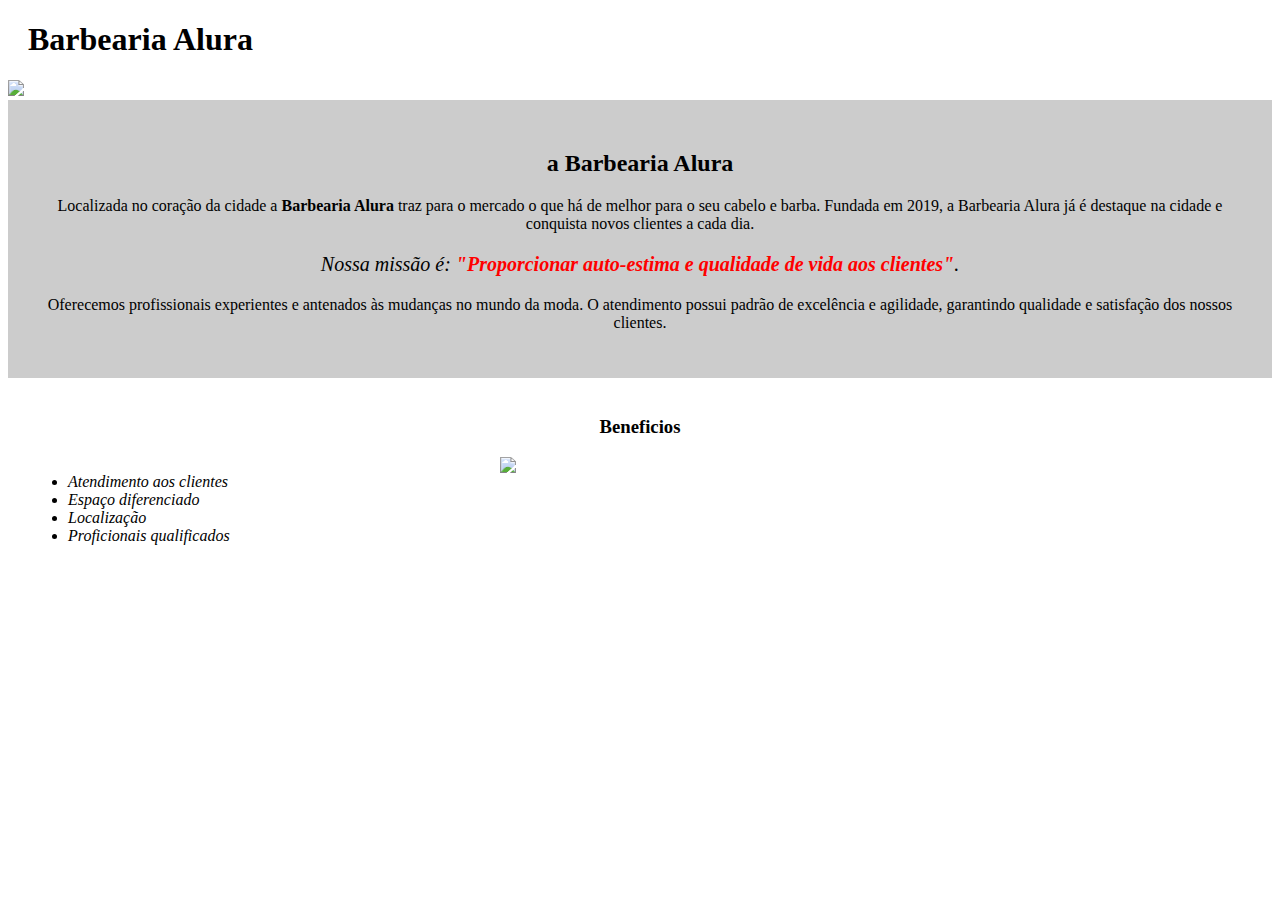
==== index.html @ 624bf6fe "first comit" ====
<!DOCTYPE html>
<html lang="pt-br" >
<head>
    <meta charset="UTF-8">
    <title>Barbearia Alura</title>
    <link rel="stylesheet" href="style.css">
   
</head>
<body>
  <header> 
    <h1 class="titulo-principal" >Barbearia Alura</h1>
  </header>          
<img id="banner" src="banner.jpg" >
<div class="principal" >
                    
    <h2 class="titulocentralizado" >a Barbearia Alura</h2>

    <P>Localizada no coração da cidade a <strong>Barbearia Alura</strong> traz para o mercado o que há de melhor para o seu cabelo e
    barba. Fundada em 2019, a Barbearia Alura já é destaque na cidade e conquista novos clientes a cada dia.</P>
                    
    <p id="missao" ><em>Nossa missão é: <strong>"Proporcionar auto-estima e qualidade de vida aos clientes"</strong>.</em></p>
                    
    <p >Oferecemos profissionais experientes e antenados às mudanças no mundo da moda. O atendimento possui padrão de
    excelência e agilidade, garantindo qualidade e satisfação dos nossos clientes.</p>
</div>
  
<div class="Beneficios">
        <h3 class="titulocentralizado" >Beneficios</h3>
        
        <ul> 
        <li class="itens" >Atendimento aos clientes </li>
        <li class="itens" >Espaço diferenciado </li>
        <li class="itens" >Localização </li>
        <li class="itens" >Proficionais qualificados</li>
        </ul>
       <img src="beneficios.jpg" class="imagembeneficios" > 

</div>   
</body>

   
    
</html>
---- style.css ----
body {
    
    }
    #banner {
        width: 100%;
    }
    
    .principal{
        background: #CCCCCC;
        padding: 30px;
    }

    .titulocentralizado {
    text-align: center; 
    } 
    .titulo-principal{
        padding-left: 20px;
    }

    p { 
    text-align: center;
    }
    
    #missao {
    font-size: 20px;
    }

    em strong {
    color: red;
    }
    .itens {
        font-style: italic;
    }
    .Beneficios {
        background: #ffffff; 
        padding: 20px;
    }
    
    ul {
        display: inline-block;
        vertical-align: top;
        width: 20%;
        margin-right: 15%;

    }
    .imagembeneficios {
        width: 50%;
    }
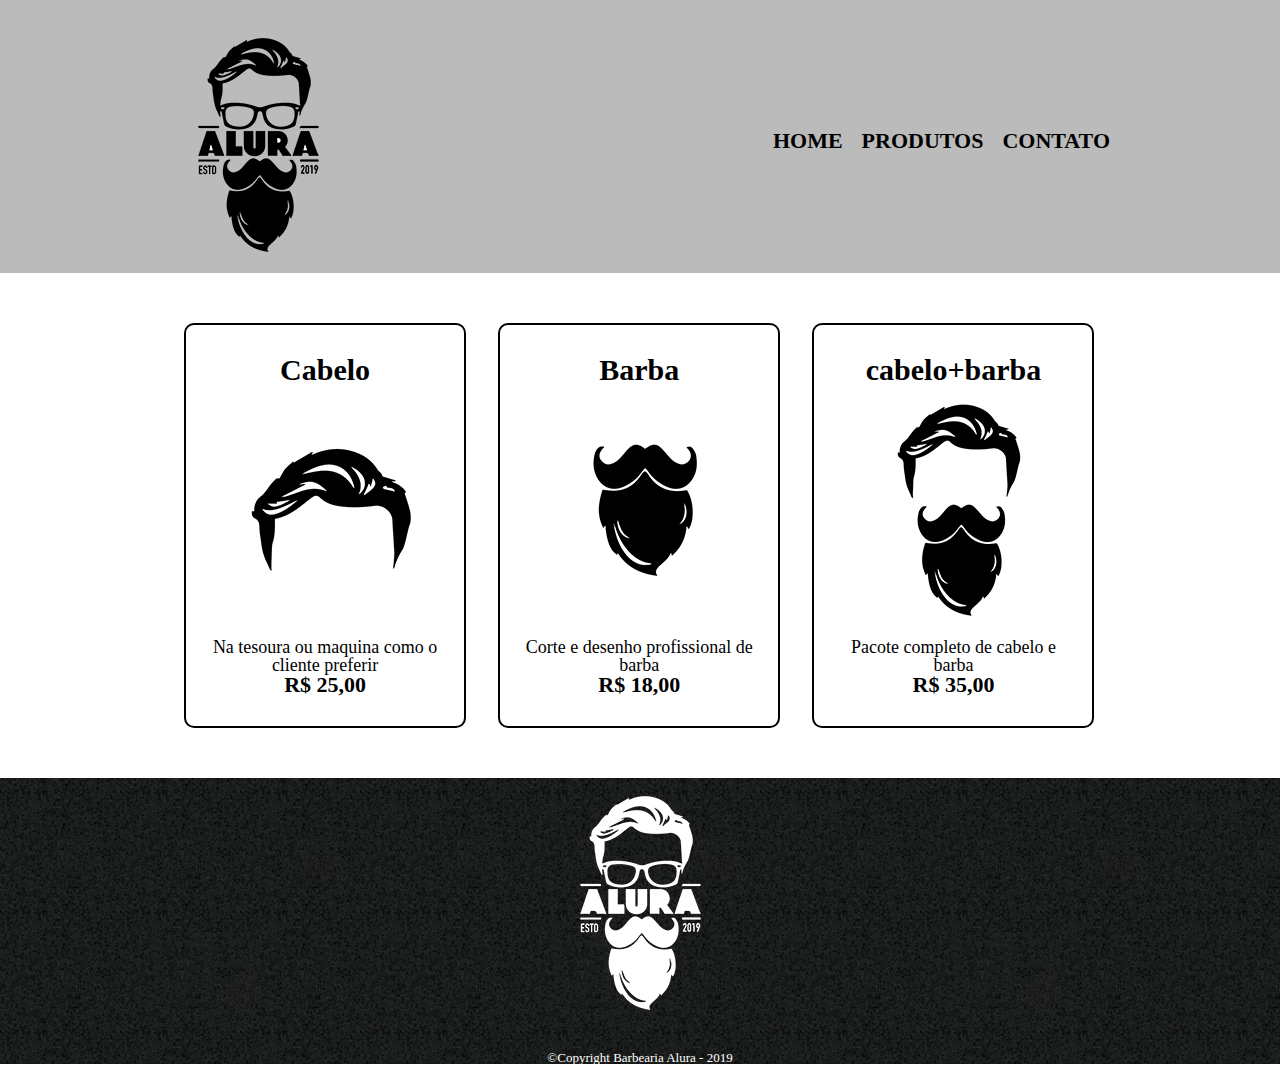
==== commit 4cc3b3b5: "Rename produtos.html to index.html" ====
--- a/index.html
+++ b/index.html
@@ -1,43 +1,54 @@
 <!DOCTYPE html>
-<html lang="pt-br" >
-<head>
-    <meta charset="UTF-8">
-    <title>Barbearia Alura</title>
-    <link rel="stylesheet" href="style.css">
-   
-</head>
-<body>
-  <header> 
-    <h1 class="titulo-principal" >Barbearia Alura</h1>
-  </header>          
-<img id="banner" src="banner.jpg" >
-<div class="principal" >
-                    
-    <h2 class="titulocentralizado" >a Barbearia Alura</h2>
+<html>
+    <head>
+        <meta charset="UTF-8">
+        <title>Produtos - Barbearia Alura </title>
+        <link rel="stylesheet" href="reset.css">
+        <link rel="stylesheet" href="produtos.css">  
+    </head> 
+    <body>
+    <header>
+        <div class="caixa">
+            <h1><img src="logo.png"></h1>
+        
+            <nav>
+                <ul>
+                    <li><a href="index.html">Home</a></li>
+                    <li><a href="produtos.html">Produtos</a></li>
+                    <li><a href="contato.html">Contato</a></li>
+                </ul>
+            </nav>
+        </div>
+    </header>   
+    
+        <main>
+            <ul class="produtos" >
+                <li>
+                    <h2>Cabelo</h2>
+                    <img src="cabelo.jpg" >
+                    <p class="produto-descricao">Na tesoura ou maquina como o cliente preferir</p>
+                    <p class="produto-preço">R$ 25,00</p>
+                </li>
+                <li>
+                    <h2>Barba</h2>
+                    <img src="barba.jpg" >
+                    <p class="produto-descricao">Corte e desenho profissional de barba</p>
+                    <p class="produto-preço">R$ 18,00</p>
+                </li>
+                <li>
+                    <h2>cabelo+barba</h2>
+                    <img src="cabelo+barba.jpg" >
+                    <p class="produto-descricao">Pacote completo de cabelo e barba</p>
+                    <p class="produto-preço">R$ 35,00</p>
+                </li>
+            </ul>   
+        </main>
 
-    <P>Localizada no coração da cidade a <strong>Barbearia Alura</strong> traz para o mercado o que há de melhor para o seu cabelo e
-    barba. Fundada em 2019, a Barbearia Alura já é destaque na cidade e conquista novos clientes a cada dia.</P>
-                    
-    <p id="missao" ><em>Nossa missão é: <strong>"Proporcionar auto-estima e qualidade de vida aos clientes"</strong>.</em></p>
-                    
-    <p >Oferecemos profissionais experientes e antenados às mudanças no mundo da moda. O atendimento possui padrão de
-    excelência e agilidade, garantindo qualidade e satisfação dos nossos clientes.</p>
-</div>
-  
-<div class="Beneficios">
-        <h3 class="titulocentralizado" >Beneficios</h3>
-        
-        <ul> 
-        <li class="itens" >Atendimento aos clientes </li>
-        <li class="itens" >Espaço diferenciado </li>
-        <li class="itens" >Localização </li>
-        <li class="itens" >Proficionais qualificados</li>
-        </ul>
-       <img src="beneficios.jpg" class="imagembeneficios" > 
+        <footer>
+            <img src="logo-branco.png">
+            <p class="Copyright" >&copy;Copyright Barbearia Alura - 2019</p>
+        </footer>
+    </body>
 
-</div>   
-</body>
 
-   
-    
-</html>+</html>
--- a/produtos.css
+++ b/produtos.css
@@ -0,0 +1,89 @@
+header {
+    background: #BBBBBB;
+    padding-top:20px;
+}
+
+.caixa {
+    position: relative;
+    width: 940px;
+    margin: 0 auto;
+}
+
+nav {
+    position: absolute;
+    top: 110px;
+    right: 0;
+}
+
+nav li {
+    display: inline;
+    margin: 0 0 0 15px;
+}
+
+nav a {
+    text-transform: uppercase;
+    color: #000000;
+    font-weight: bold;
+    font-size: 22px;
+    text-decoration: none;
+}
+nav a:hover {
+    color: #C78C19 ;
+    text-decoration: underline;
+}
+
+.produtos{
+    width: 940px;
+    margin: 0 auto;
+    padding: 50px 0;
+    
+}
+
+.produtos li{
+    display: inline-block;
+    text-align: center;
+    width: 30%;
+    vertical-align: top;
+    margin: 0 1.5%;
+    padding: 30px 20px;
+    box-sizing: border-box;
+    border: 2px solid #000000;
+    border-radius: 10px;
+}
+
+.produtos li:hover {
+    border-color: #C78C19;
+}
+
+.produtos li:hover h2{
+    font-size: 34px;
+}
+
+.produtos li:active {
+    border-color: #C78C19;
+}
+
+.produtos h2 {
+    font-size: 30px;
+    font-weight: bold;
+}
+.produto-descricao{
+    font-size: 18px;
+    
+}
+.produto-preço{
+    font-size: 22px;
+    font-weight: bold;
+}
+
+footer{
+    text-align: center;
+    background: url(bg.jpg);
+
+}
+
+.Copyright{
+    color: white;
+    font-size: 13px;
+    margin: 20px 0 0;
+}